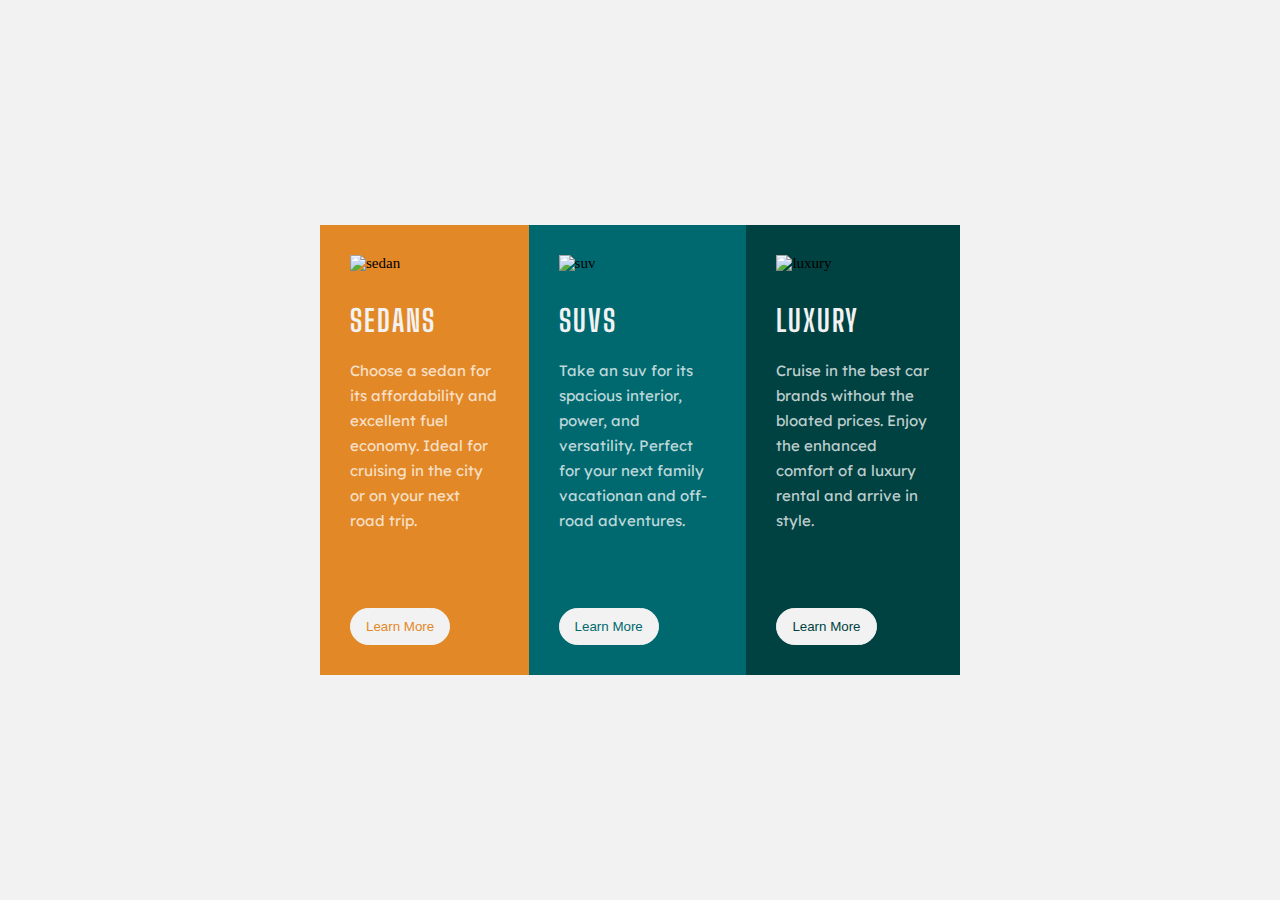
==== index.html @ 4e04f92e "Add files via upload" ====
<!DOCTYPE html>
<html lang="en">
<head>
    <meta charset="UTF-8">
    <meta http-equiv="X-UA-Compatible" content="IE=edge">
    <meta name="viewport" content="width=device-width, initial-scale=1.0">
    <title>Flex box</title>
    <link rel="stylesheet" href="style.css">
</head>
<body>
    <main>
        <div class="container">
        <div class="sedan">
            <img src="images/sedan.svg" alt="sedan">
            <h3>sedans</h3>
            <p>Choose a sedan for its affordability and excellent fuel economy. Ideal for cruising in the city or on your next road trip.</p>
            <button class="btn-sedan">Learn More</button>
        </div>
        <div class="suv">
            <img src="images/suv.svg" alt="suv">
             <h3>suvs</h3>
             <p>Take an suv for its spacious interior, power, and versatility. Perfect for your next family vacationan and off-road adventures.</p>
            <button class="btn-suv">Learn More</button>
        </div>
         <div class="luxury">
            <img src="images/luxury.svg" alt="luxury">
            <h3>luxury</h3>
            <p>Cruise in the best car brands without the bloated prices. Enjoy the enhanced comfort of a luxury rental and arrive in style.</p>
            <button class="btn-luxury">Learn More</button>
        </div>
       </div>
    </main>
</body>
</html>
---- style.css ----
@import url('https://fonts.googleapis.com/css2?family=Big+Shoulders+Display:wght@100;200;300&family=Courgette&family=Fjalla+One&family=Fredoka+One&family=Secular+One&family=Yanone+Kaffeesatz:wght@200&display=swap');
@import url('https://fonts.googleapis.com/css2?family=Big+Shoulders+Display:wght@100;200;300&family=Courgette&family=Fjalla+One&family=Fredoka+One&family=Lexend+Deca:wght@100;200;300&family=Secular+One&family=Yanone+Kaffeesatz:wght@200&display=swap');
*{
    margin: 0;
    padding: 0;
    box-sizing: border-box;
}
body{
    background-color: hsl(0, 0%, 95%);
    font-size: 15px;
}
main{
    width: 50%;
    margin: 0 auto;
    display: flex;
    justify-content: center;
    align-items: center;
    flex-wrap: wrap;
    min-height: 100vh;
}
.container{
    display: flex;
    flex-wrap: nowrap;
}
.sedan, .suv, .luxury{
    padding: 2em;
}
h3{
    color: hsl(0, 0%, 95%);
    font-family:'Big Shoulders Display', cursive;
    font-weight: 700;
    font-size: 30px;
    text-transform: uppercase;
    padding-bottom: 20px;
    letter-spacing: 2px;
}
p{
    color: hsla(0, 0%, 100%, 0.75);
    font-family: 'Lexend Deca', sans-serif;
    padding-bottom: 5em;
    line-height: 25px;
}
img{
    padding-bottom: 2em;
}
.sedan{
    background-color: hsl(31, 77%, 52%);
}
.suv{
    background-color: hsl(184, 100%, 22%);
}
.luxury{
    background-color:  hsl(179, 100%, 13%);
}
@media only screen and (max-width:375px){
    main{
        width: 100%;
        margin: 0 auto;
        display: flex;
        justify-content: center;
        flex-wrap: wrap;
        align-items: center;
        min-height: 100vh;
    }
    .container{
        display: flex;
        flex-wrap: wrap;
        
    }
}
button{
    cursor: pointer;
    background-color: hsl(0, 0%, 95%);
    border: 1px solid hsl(0, 0%, 95%);
    border-radius: 50px;
    padding: 10px 15px;
}
.btn-sedan{
      color: hsl(31, 77%, 52%);
}
.btn-sedan:hover{
    border: 1px solid hsl(0, 0%, 95%);
    background-color:hsl(31, 77%, 52%);
    color: hsl(0, 0%, 95%);
}
.btn-luxury{
    color: hsl(179, 100%, 13%);
}
.btn-luxury:hover{
    border: 1px solid hsl(0, 0%, 95%);
    background-color:hsl(179, 100%, 13%);
    color: hsl(0, 0%, 95%);
} 
.btn-suv{
    color: hsl(184, 100%, 22%);
}
.btn-suv:hover{
    border: 1px solid hsl(0, 0%, 95%);
    background-color:hsl(184, 100%, 22%);
    color: hsl(0, 0%, 95%);  
}
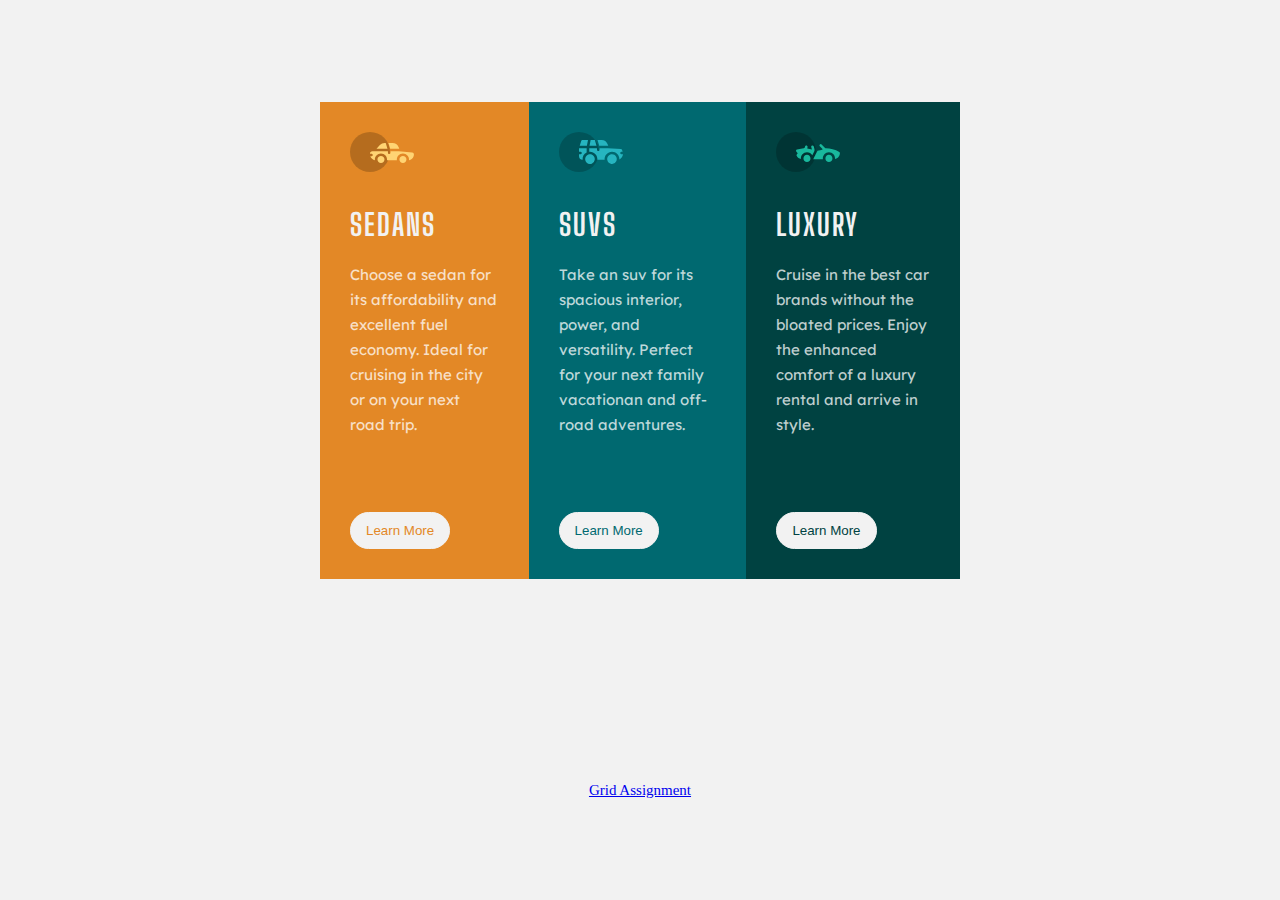
==== commit c409aedd: "Update index.html" ====
--- a/index.html
+++ b/index.html
@@ -29,6 +29,8 @@
             <button class="btn-luxury">Learn More</button>
         </div>
        </div>
+        <a href="index2.html">Grid Assignment</a>
     </main>
+     
 </body>
-</html>+</html>
